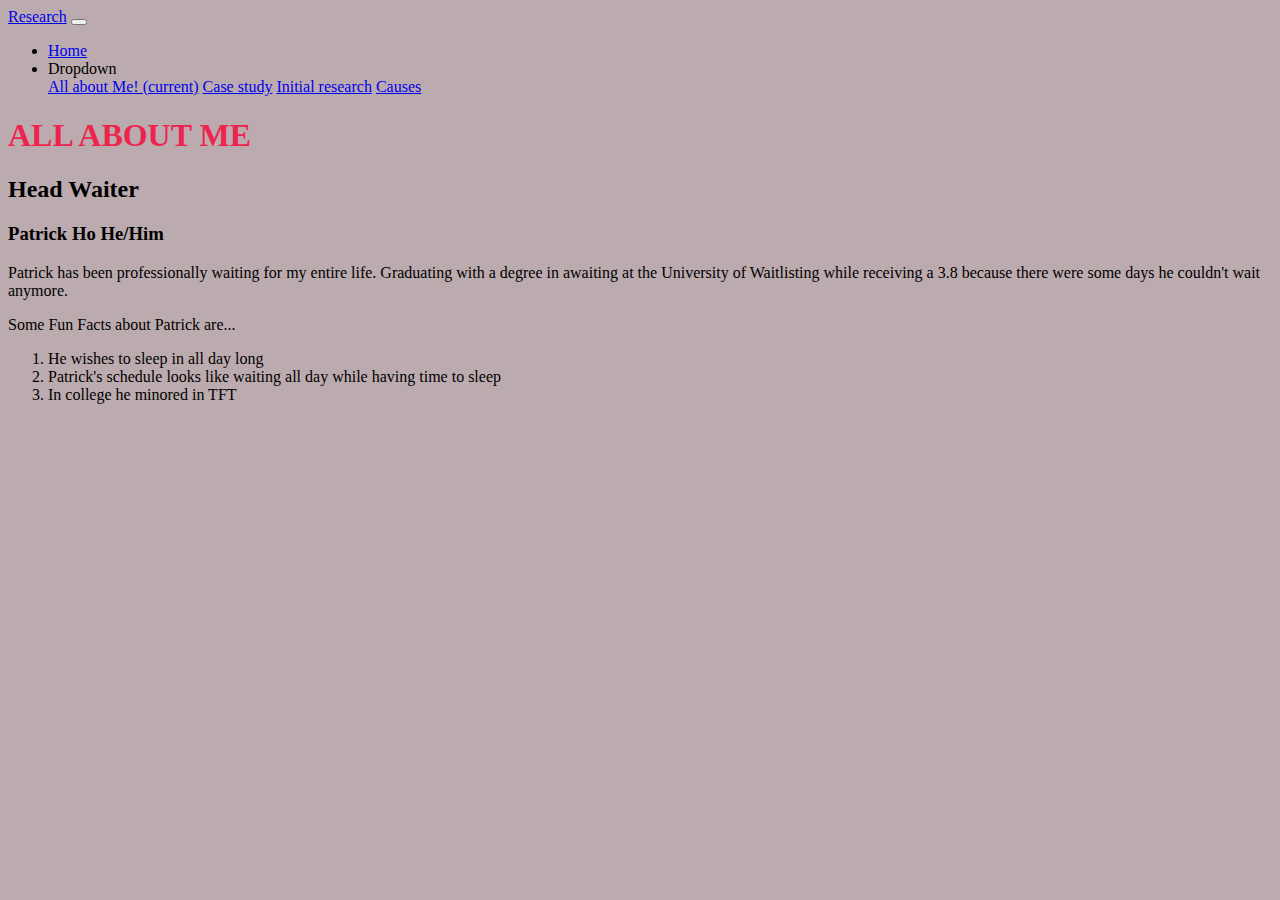
==== abtme.html @ 96929ebf "made website work" ====
<!DOCTYPE html>
<html lang="en">
<head>
    <meta charset="UTF-8">
    <meta name="viewport" content="width=device-width, initial-scale=1.0">
    <title>About Patrick</title>
    <link href="https://cdn.jsdelivr.net/npm/bootstrap@5.3.2/dist/css/bootstrap.min.css" rel="stylesheet" integrity="sha384-T3c6CoIi6uLrA9TneNEoa7RxnatzjcDSCmG1MXxSR1GAsXEV/Dwwykc2MPK8M2HN" crossorigin="anonymous">
</head>

<body style="background:#BCABAE;">
    <nav class="navbar navbar-expand-sm navbar navbar-dark bg-dark">
  <a class="navbar-brand" href="#">Research</a>
  <button class="navbar-toggler" type="button" data-toggle="collapse" data-target="#navbarSupportedContent" aria-controls="navbarSupportedContent" aria-expanded="false" aria-label="Toggle navigation">
    <span class="navbar-toggler-icon"></span>
  </button>

  <div class="collapse navbar-collapse" id="navbarSupportedContent">
    <ul class="navbar-nav mr-auto">
      <li class="nav-item active">
        <a class="nav-link" href="index.html">Home <span class="sr-only"></span></a>
      </li>
      
      <li class="nav-item dropdown">
        <a class="nav-link dropdown-toggle" role="button" data-bs-toggle="dropdown" aria-expanded="false">
          Dropdown
        </a>
        <div class="dropdown-menu" aria-labelledby="navbarDropdown">
          <a class="dropdown-item" href="abtme.html">All about Me! (current)</a>
          <a class="dropdown-item" href="CaseStudyPatrick.html">Case study</a>
          <a class="dropdown-item" href="InitialResearchPatrick.html">Initial research</a>
          <a class="dropdown-item" href="RootCausesPatrick.html">Causes</a>
        </div>
      </li>
    </ul>
    </form>
  </div>
</nav>
<div class="container">
<script src="https://cdn.jsdelivr.net/npm/bootstrap@5.2.3/dist/js/bootstrap.bundle.min.js" integrity="sha384-kenU1KFdBIe4zVF0s0G1M5b4hcpxyD9F7jL+jjXkk+Q2h455rYXK/7HAuoJl+0I4" crossorigin="anonymous"></script>

<h1><FONT COLOR="#ED254E">ALL ABOUT ME</h1></FONT>
<div class="row h-50 center" >
  <div class="col border">  
<h2>Head Waiter</h2>
<h3>Patrick Ho He/Him</h3>
</div>
</div>
<div class="row">
  <div class="col border">
    Patrick has been professionally waiting for my entire life. Graduating with a degree in awaiting at the University of Waitlisting while receiving a 3.8 because there were some days he couldn't wait anymore.
  </div>
  <div class="col border">
    <p>Some Fun Facts about Patrick are...</p>
    <ol>
      <li>He wishes to sleep in all day long</li>
      <li>Patrick's schedule looks like waiting all day while having time to sleep</li>
      <li>In college he minored in TFT</li>
    </ol>
  </div>
</div>   

</div>
</body>
</html>
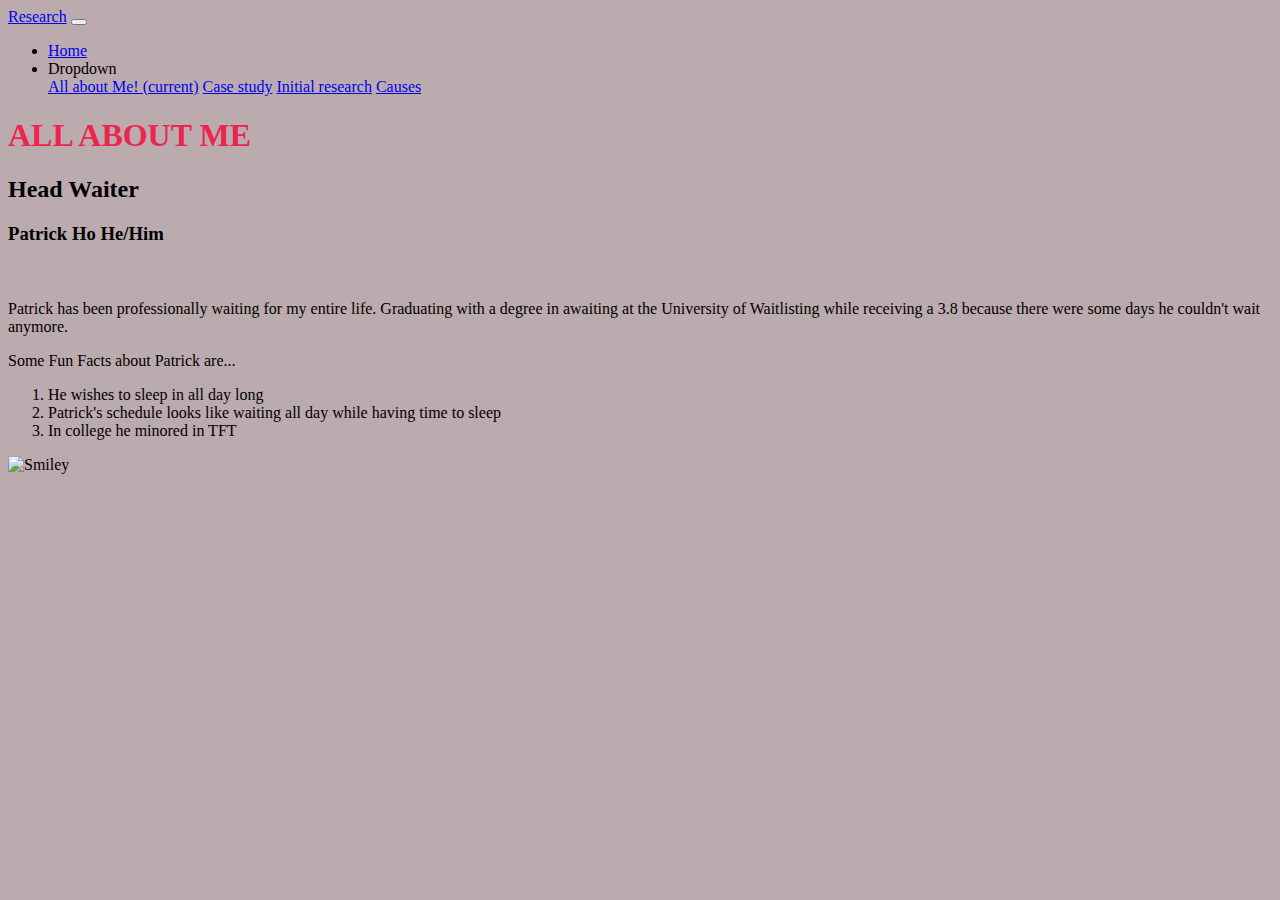
==== commit a45df905: "border colors" ====
--- a/abtme.html
+++ b/abtme.html
@@ -39,24 +39,28 @@
 <script src="https://cdn.jsdelivr.net/npm/bootstrap@5.2.3/dist/js/bootstrap.bundle.min.js" integrity="sha384-kenU1KFdBIe4zVF0s0G1M5b4hcpxyD9F7jL+jjXkk+Q2h455rYXK/7HAuoJl+0I4" crossorigin="anonymous"></script>
 
 <h1><FONT COLOR="#ED254E">ALL ABOUT ME</h1></FONT>
-<div class="row h-50 center" >
-  <div class="col border">  
+<div class="row h-50 center">
+  <div class="col border border border-warning">  
 <h2>Head Waiter</h2>
 <h3>Patrick Ho He/Him</h3>
+<img src="https://static.wikia.nocookie.net/leagueoflegends/images/c/c1/Featherknight_Pengu_Tier_3.png/revision/latest?cb=20211004163717" alt="">
 </div>
 </div>
+<br>
 <div class="row">
-  <div class="col border">
+  <div class="col border border border-success">
     Patrick has been professionally waiting for my entire life. Graduating with a degree in awaiting at the University of Waitlisting while receiving a 3.8 because there were some days he couldn't wait anymore.
   </div>
-  <div class="col border">
+  <div class="col border border border-primary">
     <p>Some Fun Facts about Patrick are...</p>
     <ol>
       <li>He wishes to sleep in all day long</li>
       <li>Patrick's schedule looks like waiting all day while having time to sleep</li>
       <li>In college he minored in TFT</li>
+    
     </ol>
   </div>
+  <img onmouseover="bigImg(this)" src="smiley.gif" alt="Smiley">
 </div>   
 
 </div>
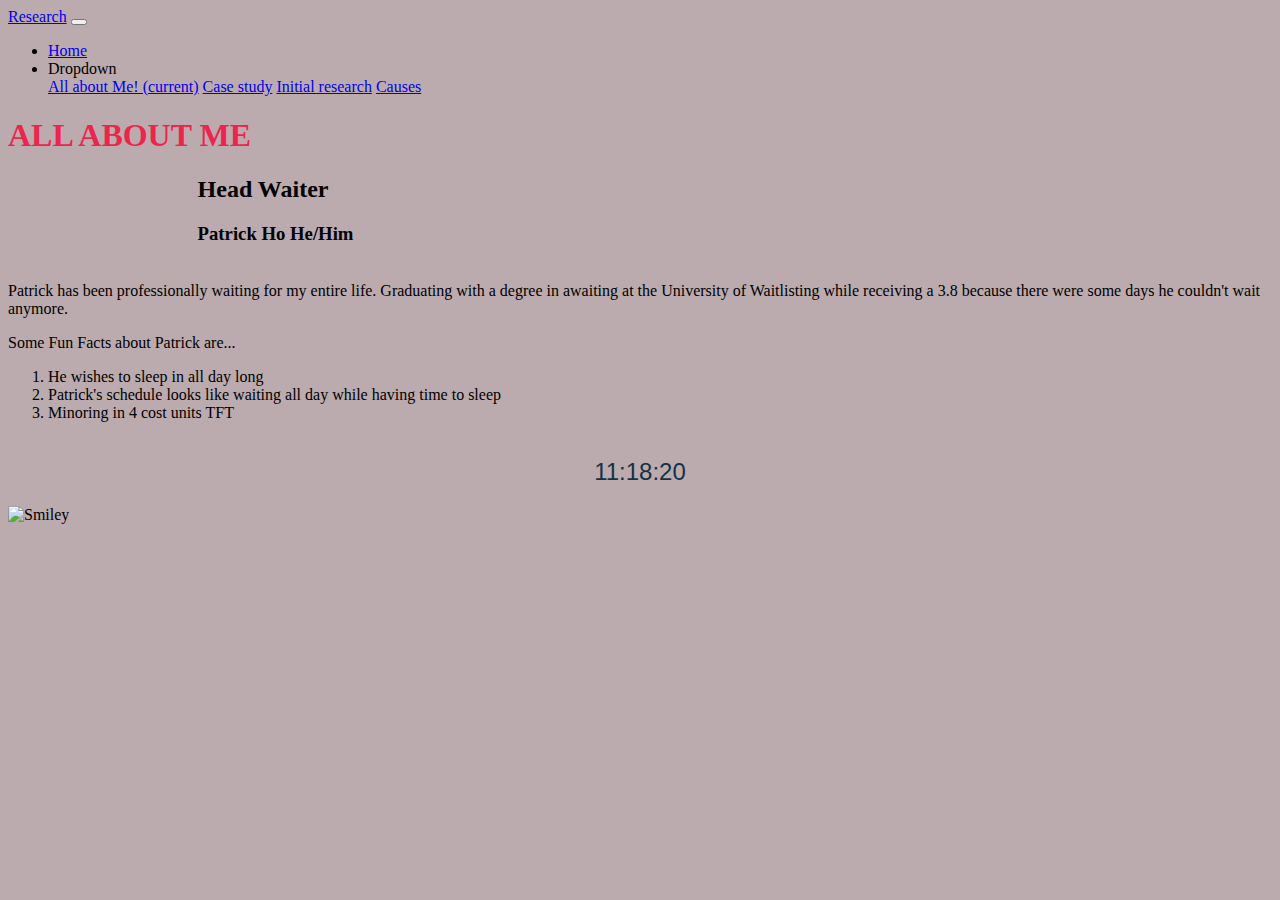
==== commit b7750ea4: "created css and js" ====
--- a/abtme.html
+++ b/abtme.html
@@ -4,6 +4,7 @@
     <meta charset="UTF-8">
     <meta name="viewport" content="width=device-width, initial-scale=1.0">
     <title>About Patrick</title>
+    <link rel="stylesheet" href="style.css">
     <link href="https://cdn.jsdelivr.net/npm/bootstrap@5.3.2/dist/css/bootstrap.min.css" rel="stylesheet" integrity="sha384-T3c6CoIi6uLrA9TneNEoa7RxnatzjcDSCmG1MXxSR1GAsXEV/Dwwykc2MPK8M2HN" crossorigin="anonymous">
 </head>
 
@@ -43,7 +44,9 @@
   <div class="col border border border-warning">  
 <h2>Head Waiter</h2>
 <h3>Patrick Ho He/Him</h3>
-<img src="https://static.wikia.nocookie.net/leagueoflegends/images/c/c1/Featherknight_Pengu_Tier_3.png/revision/latest?cb=20211004163717" alt="">
+</div>
+<div class="col border border border-info">
+<img src="https://static.wikia.nocookie.net/leagueoflegends/images/c/c1/Featherknight_Pengu_Tier_3.png/revision/latest?cb=20211004163717" length="200" width="200" alt="" class="center">
 </div>
 </div>
 <br>
@@ -56,13 +59,16 @@
     <ol>
       <li>He wishes to sleep in all day long</li>
       <li>Patrick's schedule looks like waiting all day while having time to sleep</li>
-      <li>In college he minored in TFT</li>
-    
+      <li>Minoring in 4 cost units TFT</li>
     </ol>
+  </div>
+  <div class="col border border border-dark">
+    <div id="clock"></div>
   </div>
   <img onmouseover="bigImg(this)" src="smiley.gif" alt="Smiley">
 </div>   
 
 </div>
+<script src="style.js"></script>
 </body>
 </html>
--- a/style.css
+++ b/style.css
@@ -0,0 +1,15 @@
+#clock {
+    font-family: Arial, sans-serif;
+    font-size: 24px;
+    color: #153243;
+    text-align: center;
+    padding: 20px;
+    border-radius: 5px;
+}
+
+.center {
+    display: block;
+  margin-left: auto;
+  margin-right: auto;
+  width: 70%;
+}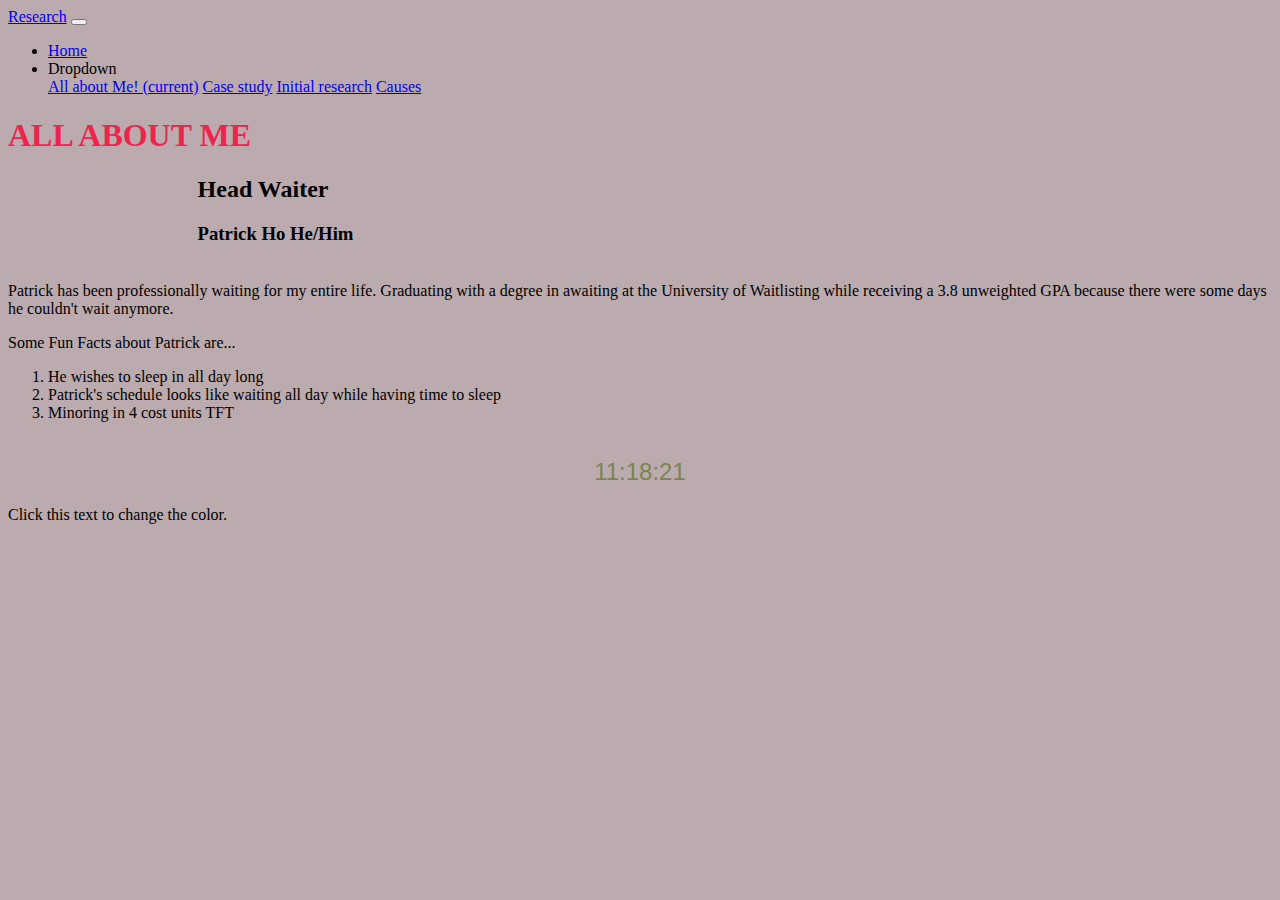
==== commit e0d57a9f: "step 6 done" ====
--- a/abtme.html
+++ b/abtme.html
@@ -52,7 +52,7 @@
 <br>
 <div class="row">
   <div class="col border border border-success">
-    Patrick has been professionally waiting for my entire life. Graduating with a degree in awaiting at the University of Waitlisting while receiving a 3.8 because there were some days he couldn't wait anymore.
+    Patrick has been professionally waiting for my entire life. Graduating with a degree in awaiting at the University of Waitlisting while receiving a 3.8 unweighted GPA because there were some days he couldn't wait anymore.
   </div>
   <div class="col border border border-primary">
     <p>Some Fun Facts about Patrick are...</p>
@@ -64,8 +64,8 @@
   </div>
   <div class="col border border border-dark">
     <div id="clock"></div>
+    <div id="color_changer" onclick="myFunction()">Click this text to change the color.</div>
   </div>
-  <img onmouseover="bigImg(this)" src="smiley.gif" alt="Smiley">
 </div>   
 
 </div>
--- a/style.css
+++ b/style.css
@@ -1,7 +1,7 @@
 #clock {
     font-family: Arial, sans-serif;
     font-size: 24px;
-    color: #153243;
+    color: #7A8450;
     text-align: center;
     padding: 20px;
     border-radius: 5px;
@@ -10,6 +10,6 @@
 .center {
     display: block;
   margin-left: auto;
-  margin-right: auto;
+  margin-right: auto;  
   width: 70%;
 }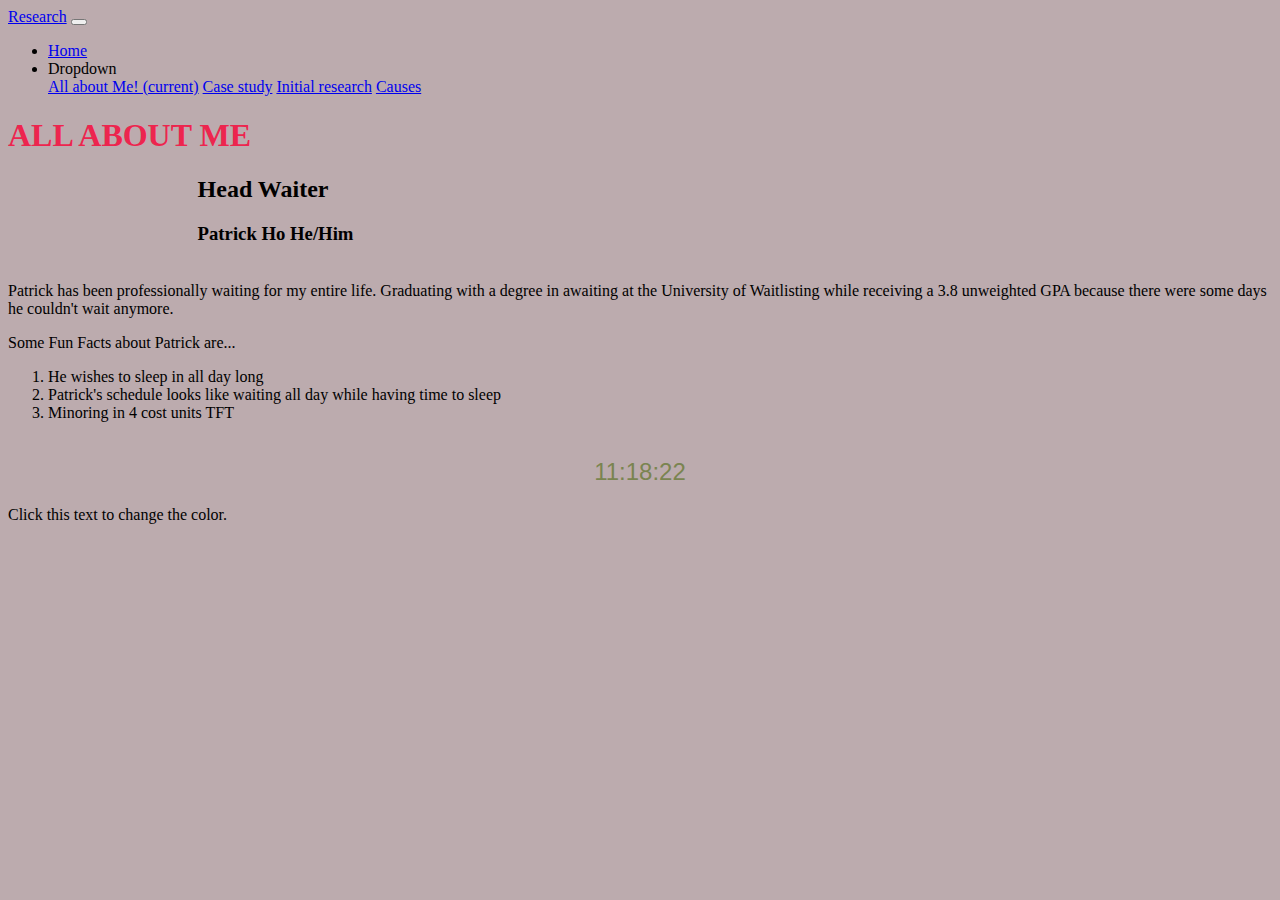
==== commit 7a9d730e: "image is updated" ====
--- a/abtme.html
+++ b/abtme.html
@@ -46,7 +46,7 @@
 <h3>Patrick Ho He/Him</h3>
 </div>
 <div class="col border border border-info">
-<img src="https://static.wikia.nocookie.net/leagueoflegends/images/c/c1/Featherknight_Pengu_Tier_3.png/revision/latest?cb=20211004163717" length="200" width="200" alt="" class="center">
+<img src="C:\Users\Patrick\Documents\Git Visual Studio\Capstone23-24\Screenshot 2023-10-20 090755.png" length="200" width="200" alt="" class="center">
 </div>
 </div>
 <br>
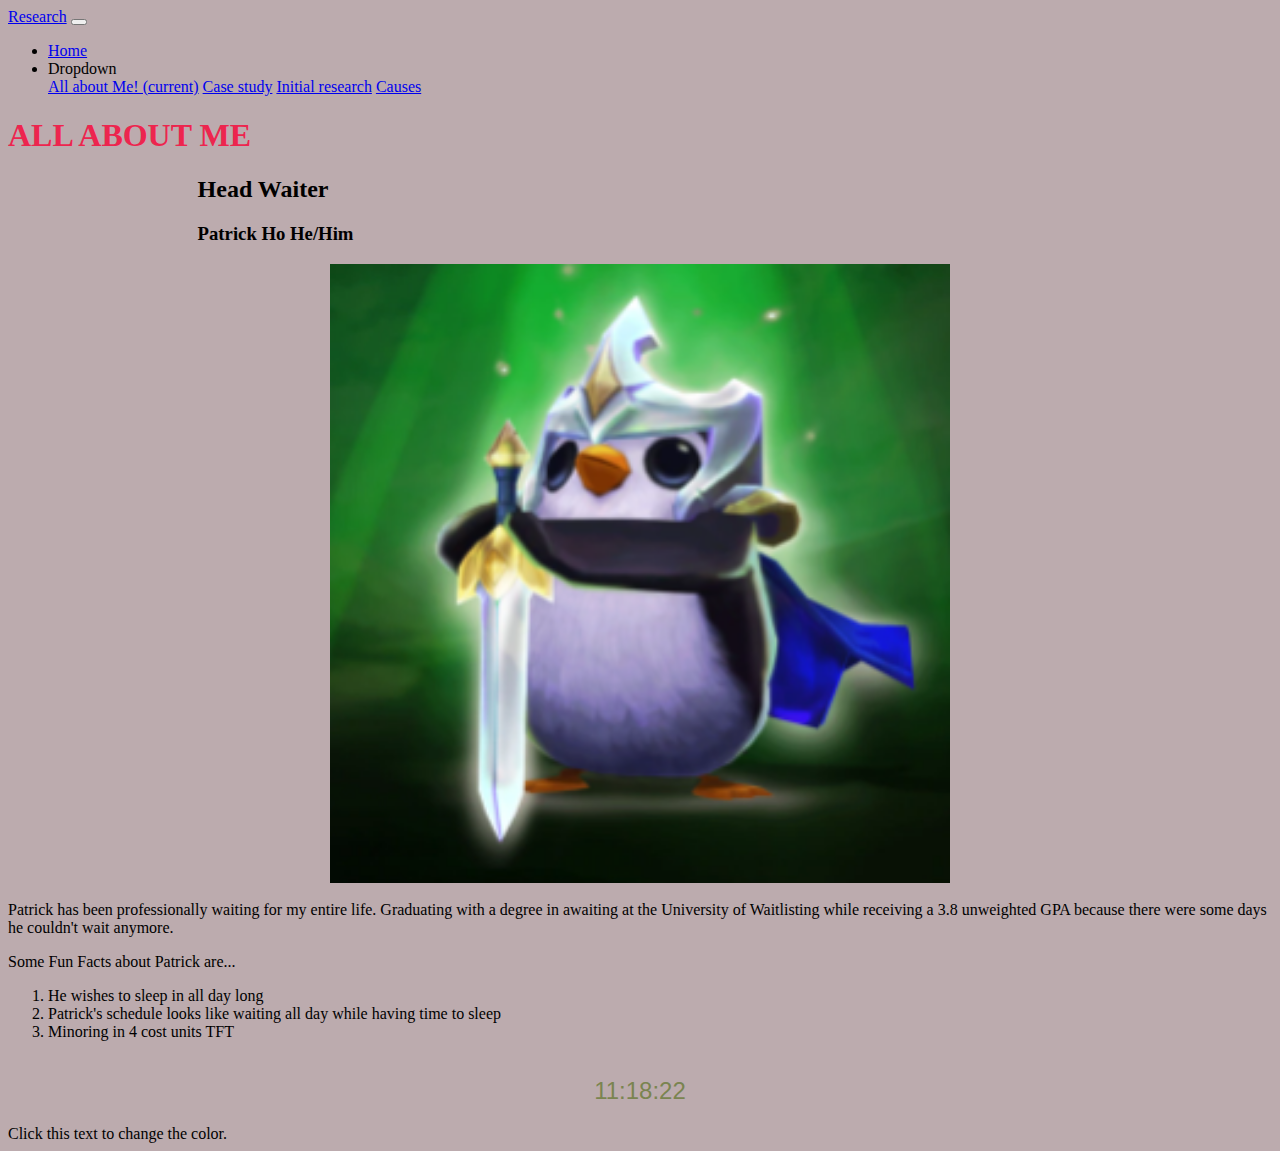
==== commit 25303eb9: "hopefully the image works" ====
--- a/abtme.html
+++ b/abtme.html
@@ -46,7 +46,7 @@
 <h3>Patrick Ho He/Him</h3>
 </div>
 <div class="col border border border-info">
-<img src="C:\Users\Patrick\Documents\Git Visual Studio\Capstone23-24\Screenshot 2023-10-20 090755.png" length="200" width="200" alt="" class="center">
+<img src="Screenshot 2023-10-20 090755.png" length="200" width="200" alt="" class="center">
 </div>
 </div>
 <br>
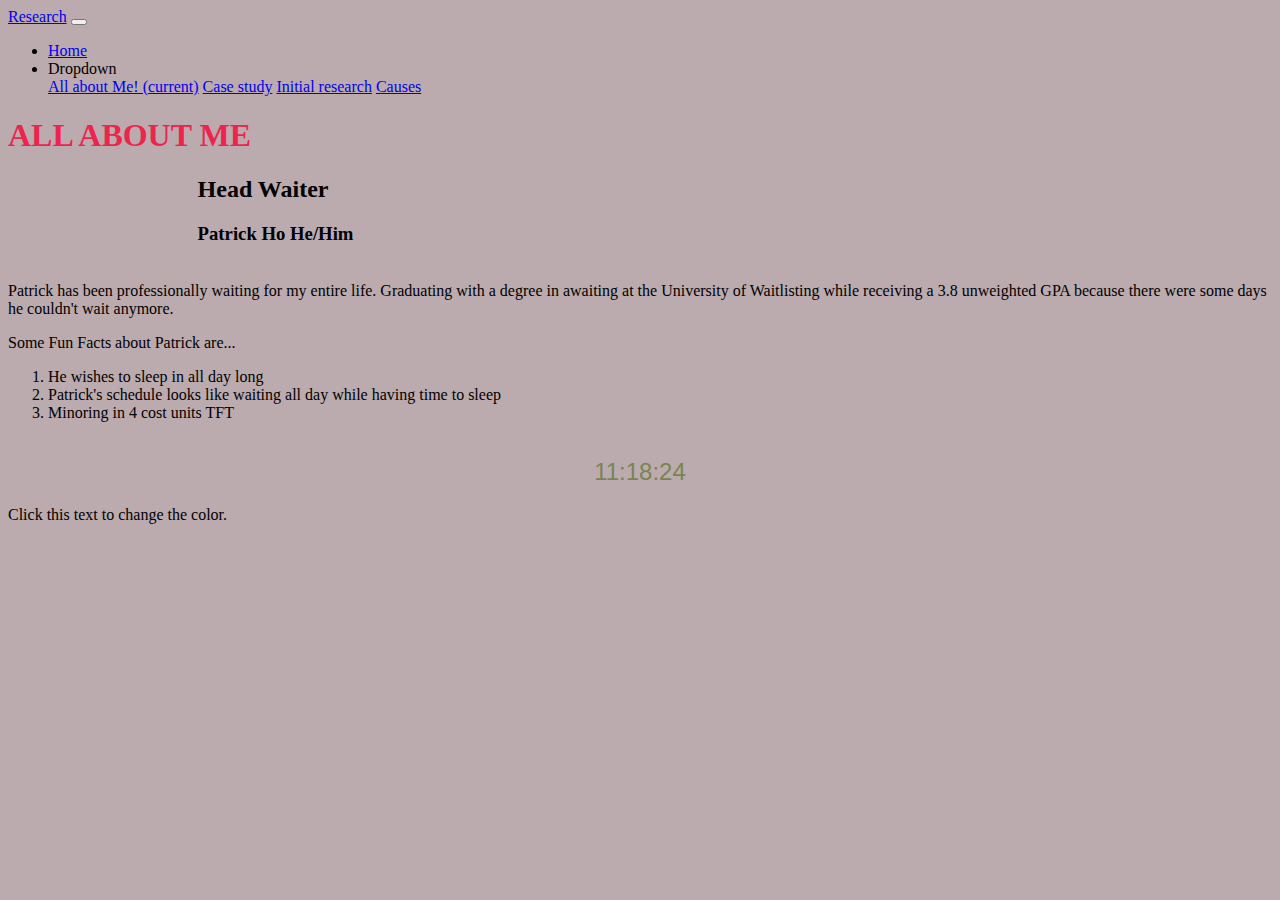
==== commit 0c410593: "new image" ====
--- a/abtme.html
+++ b/abtme.html
@@ -46,7 +46,7 @@
 <h3>Patrick Ho He/Him</h3>
 </div>
 <div class="col border border border-info">
-<img src="Screenshot 2023-10-20 090755.png" length="200" width="200" alt="" class="center">
+<img src="https://encrypted-tbn0.gstatic.com/images?q=tbn:ANd9GcTY6AR2MLDnWTDKyZ1TPpyBj5mB4IPY_fMh6g&s" length="200" width="200" alt="" class="center">
 </div>
 </div>
 <br>
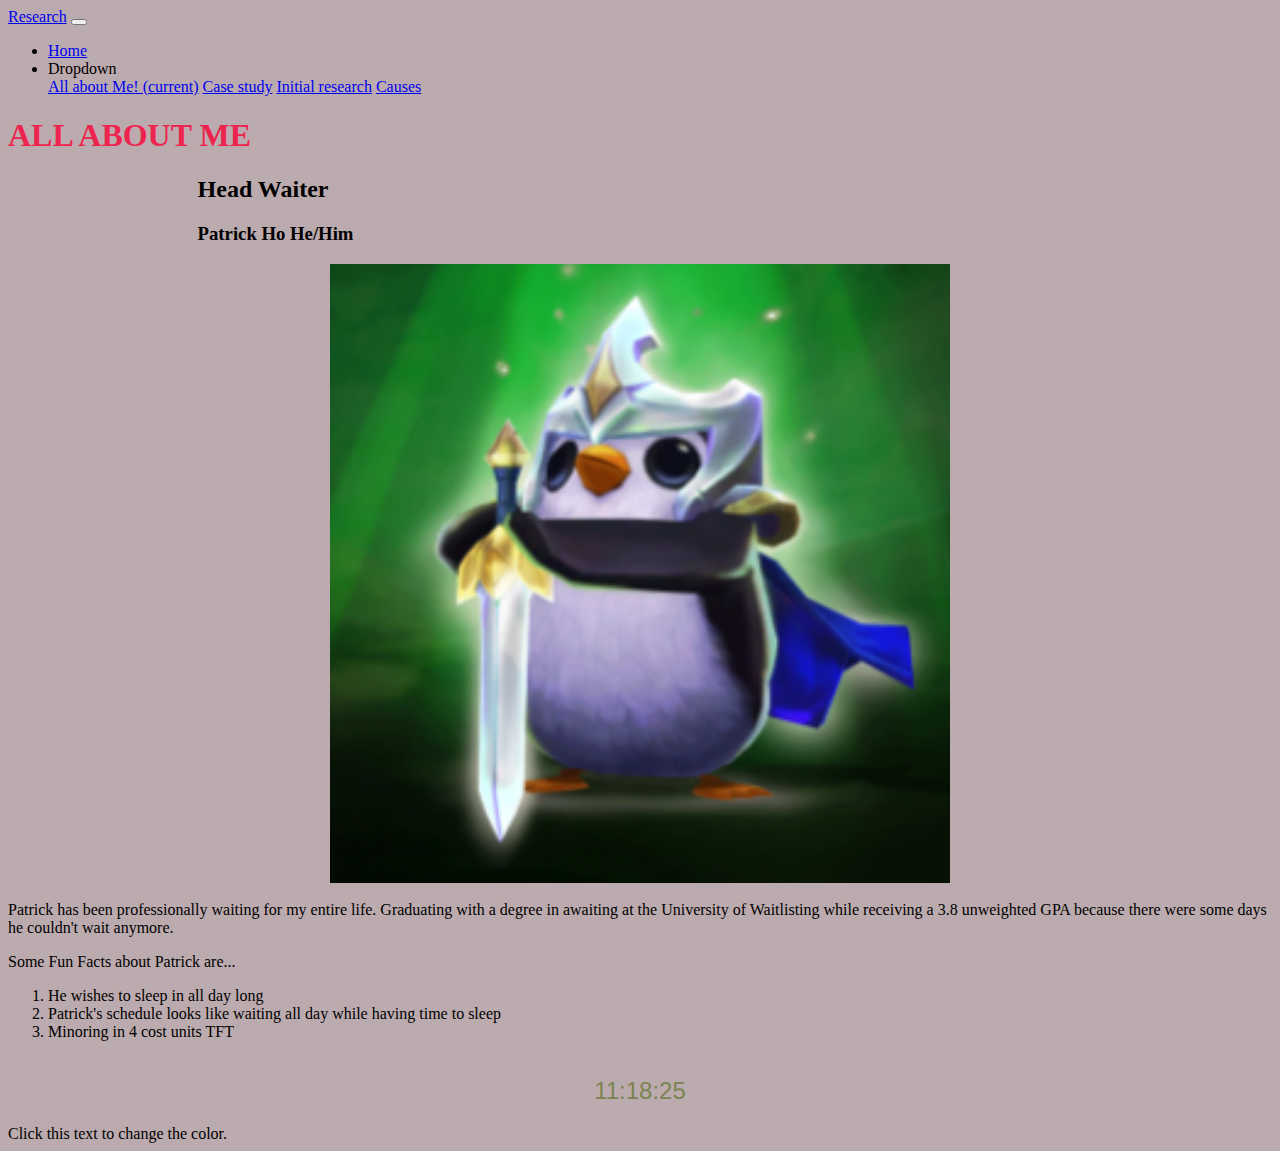
==== commit c0d6ce38: "image works" ====
--- a/abtme.html
+++ b/abtme.html
@@ -46,7 +46,7 @@
 <h3>Patrick Ho He/Him</h3>
 </div>
 <div class="col border border border-info">
-<img src="https://encrypted-tbn0.gstatic.com/images?q=tbn:ANd9GcTY6AR2MLDnWTDKyZ1TPpyBj5mB4IPY_fMh6g&s" length="200" width="200" alt="" class="center">
+<img src="Screenshot 2023-10-20 090755.png" length="200" width="200" alt="" class="center">
 </div>
 </div>
 <br>
